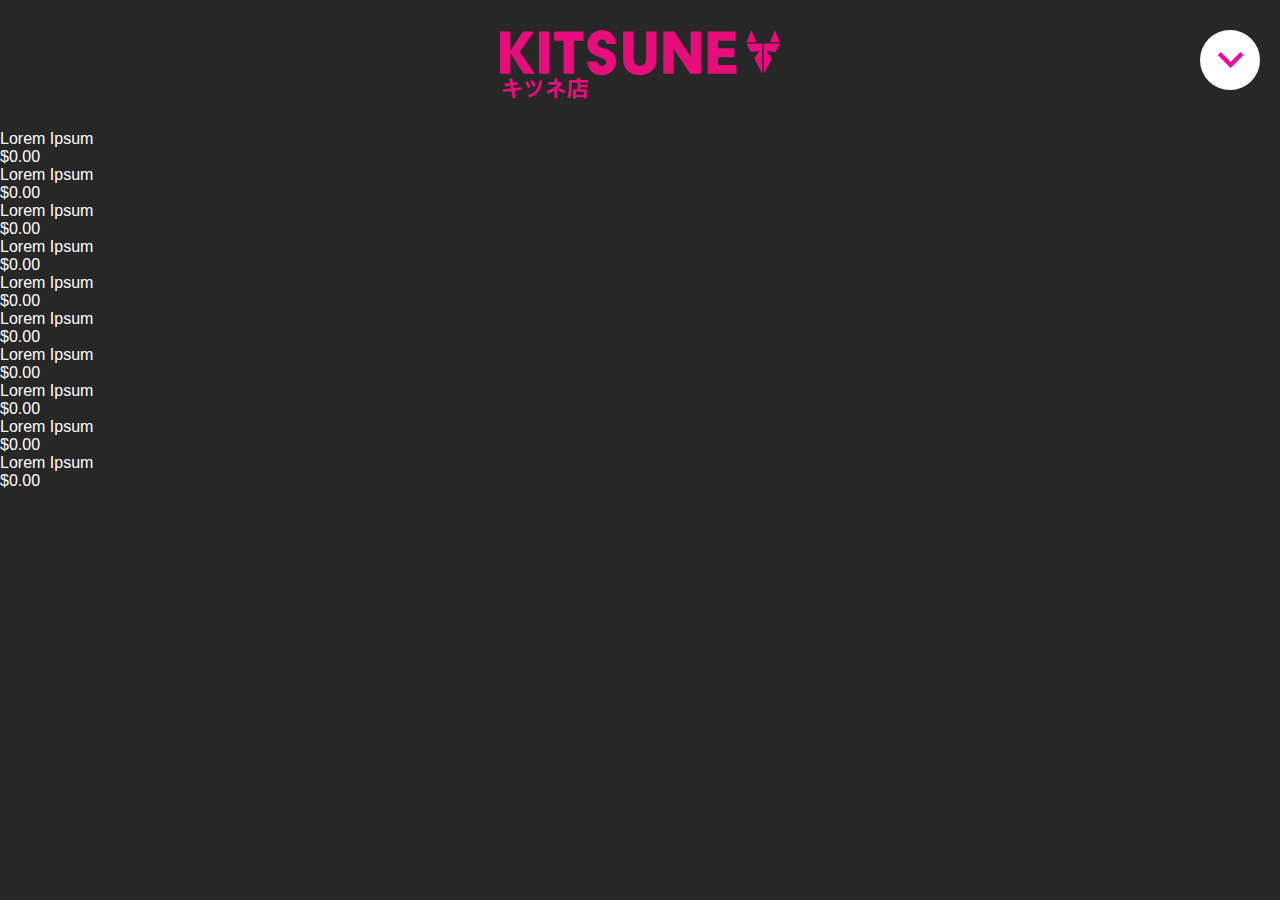
==== browse/browse.html @ a96a817d "new page" ====
<!DOCTYPE html>
<html lang="en">
<head>
    <meta charset="UTF-8">
    <meta http-equiv="X-UA-Compatible" content="IE=edge">
    <meta name="viewport" content="width=device-width, initial-scale=1.0">
    <link rel="shortcut icon" href="../images/kitsunesymbol.png" type="image/x-icon">
    <link href="https://fonts.googleapis.com/icon?family=Material+Icons+Outlined" rel="stylesheet">
    <link rel="stylesheet" href="css/style.css">
    <title>Document</title>
</head>
<body>
<header class="logo" id="logp"></header>

<div class="itemsContainer">
    <div class="listItems" id="i01"><div class="img" id="img"></div><div class="name" id="name">Lorem Ipsum</div><div class="price" id="price">$0.00</div></div>
    <div class="listItems" id="i02"><div class="img" id="img"></div><div class="name" id="name">Lorem Ipsum</div><div class="price" id="price">$0.00</div></div>
    <div class="listItems" id="i03"><div class="img" id="img"></div><div class="name" id="name">Lorem Ipsum</div><div class="price" id="price">$0.00</div></div>
    <div class="listItems" id="i04"><div class="img" id="img"></div><div class="name" id="name">Lorem Ipsum</div><div class="price" id="price">$0.00</div></div>
    <div class="listItems" id="i05"><div class="img" id="img"></div><div class="name" id="name">Lorem Ipsum</div><div class="price" id="price">$0.00</div></div>
    <div class="listItems" id="i06"><div class="img" id="img"></div><div class="name" id="name">Lorem Ipsum</div><div class="price" id="price">$0.00</div></div>
    <div class="listItems" id="i07"><div class="img" id="img"></div><div class="name" id="name">Lorem Ipsum</div><div class="price" id="price">$0.00</div></div>
    <div class="listItems" id="i08"><div class="img" id="img"></div><div class="name" id="name">Lorem Ipsum</div><div class="price" id="price">$0.00</div></div>
    <div class="listItems" id="i09"><div class="img" id="img"></div><div class="name" id="name">Lorem Ipsum</div><div class="price" id="price">$0.00</div></div>
    <div class="listItems" id="i10"><div class="img" id="img"></div><div class="name" id="name">Lorem Ipsum</div><div class="price" id="price">$0.00</div></div>
</div>



    <nav id="nav">
        <div class="icons">

            <div class="navWrap" id="navWrap">
                <a href="../index.html"><span class="material-icons-outlined" id="home">home</span></a>

                <a href=""><span class="material-icons-outlined" id="shoppingBag">shopping_bag</span></a>

                <a href=""><span class="material-icons-outlined" id="description">description</span></a>
            </div>

            <span class="material-icons-outlined" id="expand_more">expand_more</span>

        </div>
    </nav>

    <div class="loader-wrapper">
        <span class="loader"><span class="loader-inner"></span></span>
    </div>
    <script src="https://ajax.googleapis.com/ajax/libs/jquery/1.11.0/jquery.min.js"></script>
    <script src="script.js"></script>
</body>
</html>
---- browse/css/style.css ----
*,
::after,
::before {
  margin: 0;
  padding: 0;
  box-sizing: border-box;
  font-family: -apple-system, BlinkMacSystemFont, "Segoe UI", Roboto, Oxygen, Ubuntu, Cantarell, "Open Sans", "Helvetica Neue", sans-serif;
  color: white;
}

html {
  background-color: #272727;
}

.logo {
  margin: 30px;
  display: flex;
  justify-self: center;
  background-image: url(../../images/KitsuneShopLogo.svg);
  background-repeat: no-repeat;
  background-size: contain;
  height: 70px;
  width: 280px;
  cursor: pointer;
  transition: 0.3s;
}

.logo:hover {
  padding-right: 10px;
  transform: scale(1.03);
}

/* Loader */
.loader-wrapper {
  width: 100%;
  height: 100%;
  position: absolute;
  top: 0;
  left: 0;
  background-color: #272727;
  display: flex;
  justify-content: center;
  align-items: center;
  background-image: url(../../images/kitsuneloader.gif);
  background-size: 100px;
  background-repeat: no-repeat;
  background-position: center;
}

.icons {
  position: absolute;
  top: 30px;
  right: 20px;
}

.material-icons-outlined {
  display: block;
  color: #ff0095;
  font-size: 3rem;
  height: 60px;
  width: 60px;
  background-color: white;
  text-align: center;
  border-radius: 50%;
  line-height: 60px;
  user-select: none;
  cursor: pointer;
  transition: 0.3s ease-out;
}

.material-icons-outlined:hover {
  color: aqua;
}

#expand_more {
  margin-left: 10px;
  transform: rotate(0deg);
  font-size: 3.2rem;
}

.navWrap {
  position: absolute;
  top: 30px;
  padding: 0px 10px;
  height: 0px;
  background-color: #414141;
  border-radius: 15px;
  overflow: hidden;
  transition: 0.3s ease-out;
}

.navWrap a {
  text-decoration: none;
}

.navWrap .material-icons-outlined {
  margin-top: 20px;
  padding: 0;
  transition: 0.3s ease-out;
}

.navWrap .material-icons-outlined:hover {
  border-radius: 14px;
}

@media (max-width: 750px) {
  .logo {
    margin: 30px;
    display: flex;
    justify-self: center;
    background-image: url(../../images/KitsuneLogo.svg);
    background-repeat: no-repeat;
    background-size: contain;
    background-position: left;
    height: 70px;
    width: 55px;
    cursor: pointer;
  }
  .splash {
    height: 700px;
  }
  .splash #itemBox {
    transition: 0.3s ease-out;
    cursor: pointer;
    background-repeat: repeat;
    background-size: cover;
    background-position: center;
  }
  .splash #itemBox .pName {
    display: none;
  }
  .splash #itemBox:hover {
    margin: 5px;
  }
}
/*# sourceMappingURL=style.css.map */
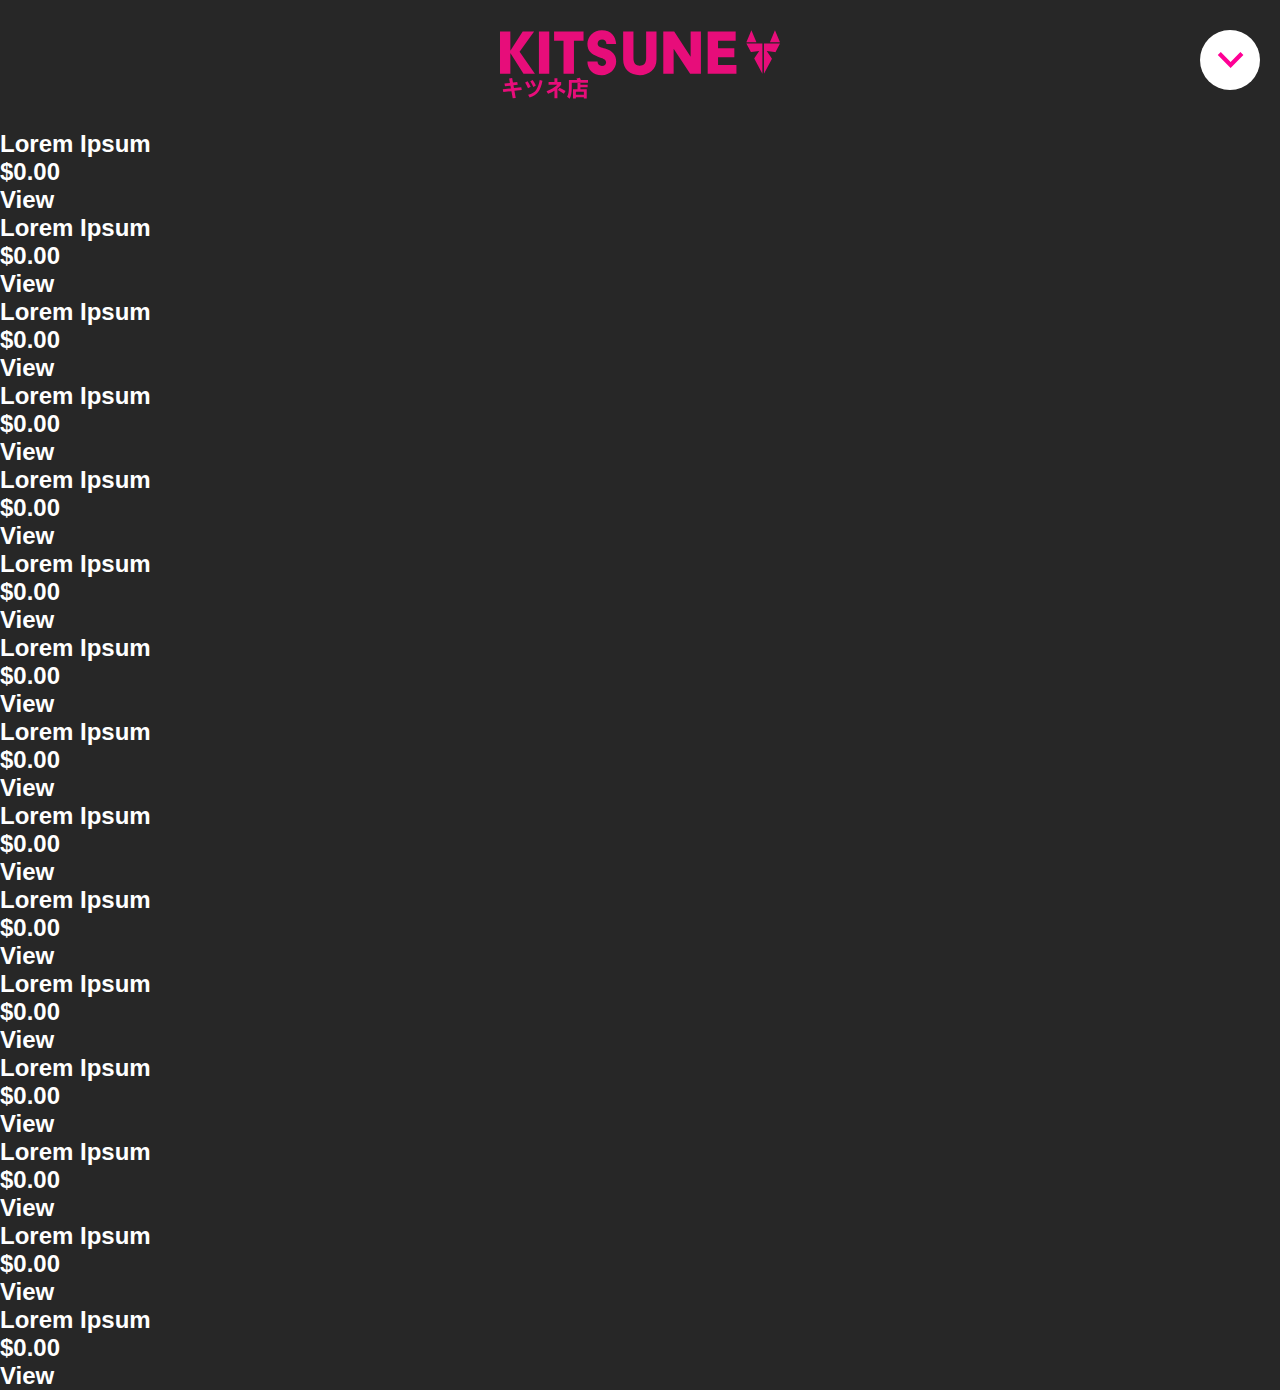
==== commit d136ec2d: "bug fix" ====
--- a/browse/browse.html
+++ b/browse/browse.html
@@ -7,22 +7,27 @@
     <link rel="shortcut icon" href="../images/kitsunesymbol.png" type="image/x-icon">
     <link href="https://fonts.googleapis.com/icon?family=Material+Icons+Outlined" rel="stylesheet">
     <link rel="stylesheet" href="css/style.css">
-    <title>Document</title>
+    <title>Browse</title>
 </head>
 <body>
 <header class="logo" id="logp"></header>
 
 <div class="itemsContainer">
-    <div class="listItems" id="i01"><div class="img" id="img"></div><div class="name" id="name">Lorem Ipsum</div><div class="price" id="price">$0.00</div></div>
-    <div class="listItems" id="i02"><div class="img" id="img"></div><div class="name" id="name">Lorem Ipsum</div><div class="price" id="price">$0.00</div></div>
-    <div class="listItems" id="i03"><div class="img" id="img"></div><div class="name" id="name">Lorem Ipsum</div><div class="price" id="price">$0.00</div></div>
-    <div class="listItems" id="i04"><div class="img" id="img"></div><div class="name" id="name">Lorem Ipsum</div><div class="price" id="price">$0.00</div></div>
-    <div class="listItems" id="i05"><div class="img" id="img"></div><div class="name" id="name">Lorem Ipsum</div><div class="price" id="price">$0.00</div></div>
-    <div class="listItems" id="i06"><div class="img" id="img"></div><div class="name" id="name">Lorem Ipsum</div><div class="price" id="price">$0.00</div></div>
-    <div class="listItems" id="i07"><div class="img" id="img"></div><div class="name" id="name">Lorem Ipsum</div><div class="price" id="price">$0.00</div></div>
-    <div class="listItems" id="i08"><div class="img" id="img"></div><div class="name" id="name">Lorem Ipsum</div><div class="price" id="price">$0.00</div></div>
-    <div class="listItems" id="i09"><div class="img" id="img"></div><div class="name" id="name">Lorem Ipsum</div><div class="price" id="price">$0.00</div></div>
-    <div class="listItems" id="i10"><div class="img" id="img"></div><div class="name" id="name">Lorem Ipsum</div><div class="price" id="price">$0.00</div></div>
+    <div class="listItem" id="i01"><div class="img" id="img"></div><li><h2 class="name" id="name">Lorem Ipsum</h2><div class="info"><h2 class="price">$0.00</h2><h2 class="view">View</h2></div></li></div>
+    <div class="listItem" id="i01"><div class="img" id="img"></div><li><h2 class="name" id="name">Lorem Ipsum</h2><div class="info"><h2 class="price">$0.00</h2><h2 class="view">View</h2></div></li></div>
+    <div class="listItem" id="i01"><div class="img" id="img"></div><li><h2 class="name" id="name">Lorem Ipsum</h2><div class="info"><h2 class="price">$0.00</h2><h2 class="view">View</h2></div></li></div>
+    <div class="listItem" id="i01"><div class="img" id="img"></div><li><h2 class="name" id="name">Lorem Ipsum</h2><div class="info"><h2 class="price">$0.00</h2><h2 class="view">View</h2></div></li></div>
+    <div class="listItem" id="i01"><div class="img" id="img"></div><li><h2 class="name" id="name">Lorem Ipsum</h2><div class="info"><h2 class="price">$0.00</h2><h2 class="view">View</h2></div></li></div>
+    <div class="listItem" id="i01"><div class="img" id="img"></div><li><h2 class="name" id="name">Lorem Ipsum</h2><div class="info"><h2 class="price">$0.00</h2><h2 class="view">View</h2></div></li></div>
+    <div class="listItem" id="i01"><div class="img" id="img"></div><li><h2 class="name" id="name">Lorem Ipsum</h2><div class="info"><h2 class="price">$0.00</h2><h2 class="view">View</h2></div></li></div>
+    <div class="listItem" id="i01"><div class="img" id="img"></div><li><h2 class="name" id="name">Lorem Ipsum</h2><div class="info"><h2 class="price">$0.00</h2><h2 class="view">View</h2></div></li></div>
+    <div class="listItem" id="i01"><div class="img" id="img"></div><li><h2 class="name" id="name">Lorem Ipsum</h2><div class="info"><h2 class="price">$0.00</h2><h2 class="view">View</h2></div></li></div>
+    <div class="listItem" id="i01"><div class="img" id="img"></div><li><h2 class="name" id="name">Lorem Ipsum</h2><div class="info"><h2 class="price">$0.00</h2><h2 class="view">View</h2></div></li></div>
+    <div class="listItem" id="i01"><div class="img" id="img"></div><li><h2 class="name" id="name">Lorem Ipsum</h2><div class="info"><h2 class="price">$0.00</h2><h2 class="view">View</h2></div></li></div>
+    <div class="listItem" id="i01"><div class="img" id="img"></div><li><h2 class="name" id="name">Lorem Ipsum</h2><div class="info"><h2 class="price">$0.00</h2><h2 class="view">View</h2></div></li></div>
+    <div class="listItem" id="i01"><div class="img" id="img"></div><li><h2 class="name" id="name">Lorem Ipsum</h2><div class="info"><h2 class="price">$0.00</h2><h2 class="view">View</h2></div></li></div>
+    <div class="listItem" id="i01"><div class="img" id="img"></div><li><h2 class="name" id="name">Lorem Ipsum</h2><div class="info"><h2 class="price">$0.00</h2><h2 class="view">View</h2></div></li></div>
+    <div class="listItem" id="i01"><div class="img" id="img"></div><li><h2 class="name" id="name">Lorem Ipsum</h2><div class="info"><h2 class="price">$0.00</h2><h2 class="view">View</h2></div></li></div>
 </div>
 
 
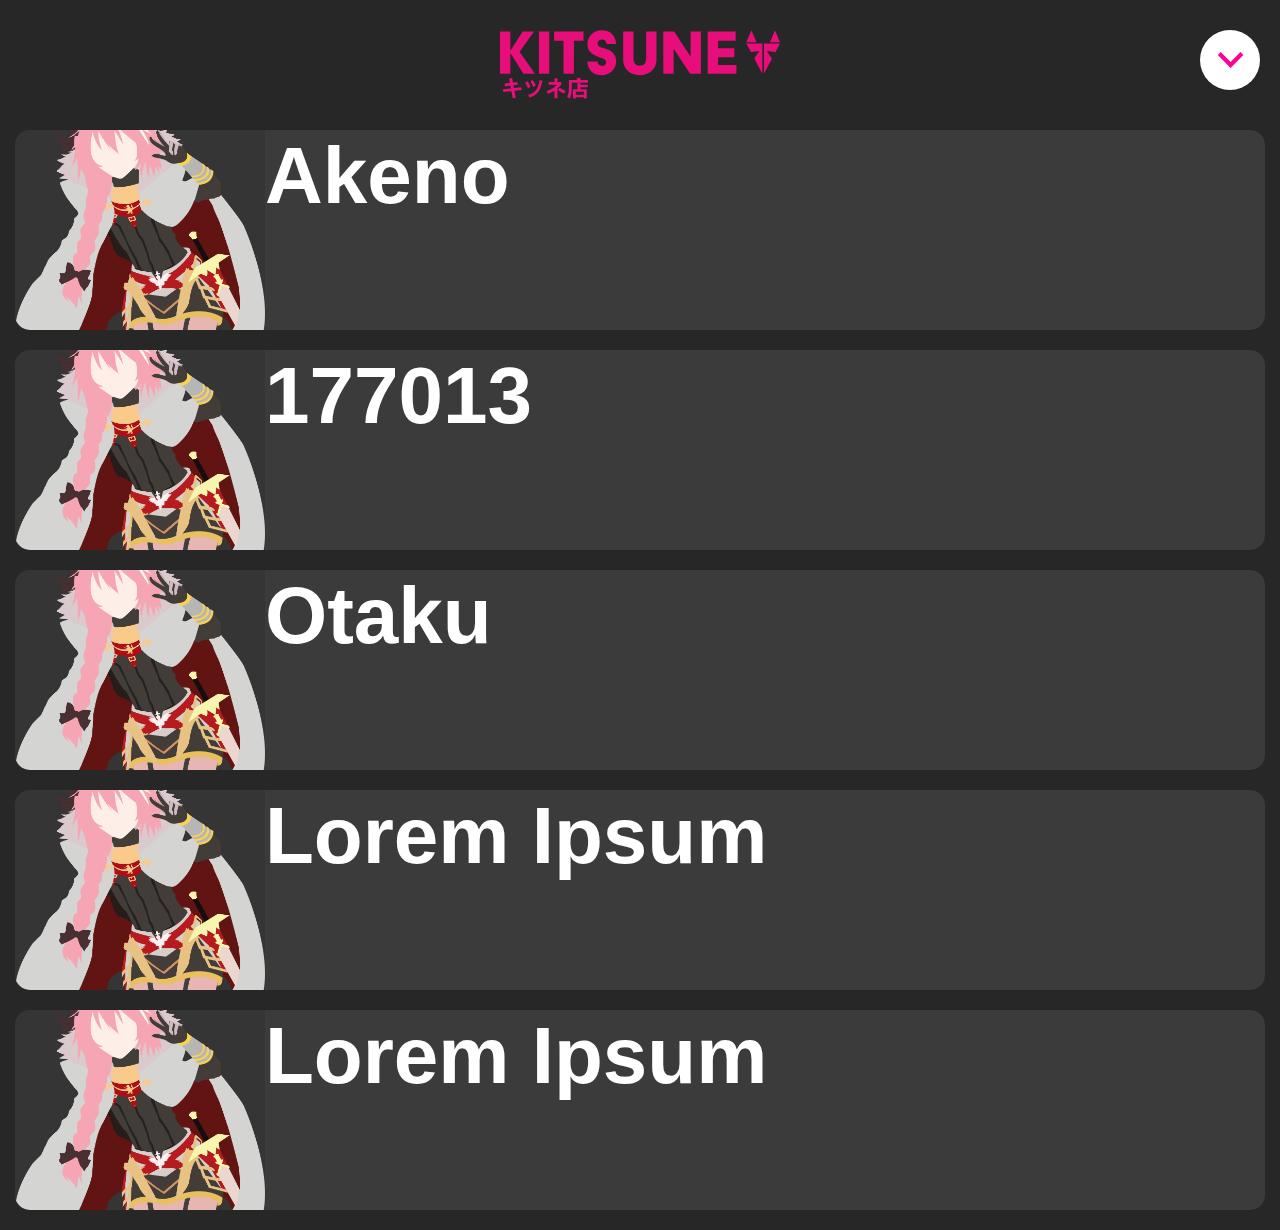
==== commit 789521e8: "items viewer" ====
--- a/browse/browse.html
+++ b/browse/browse.html
@@ -10,24 +10,14 @@
     <title>Browse</title>
 </head>
 <body>
-<header class="logo" id="logp"></header>
+<header class="logo" id="logo"></header>
 
 <div class="itemsContainer">
-    <div class="listItem" id="i01"><div class="img" id="img"></div><li><h2 class="name" id="name">Lorem Ipsum</h2><div class="info"><h2 class="price">$0.00</h2><h2 class="view">View</h2></div></li></div>
-    <div class="listItem" id="i01"><div class="img" id="img"></div><li><h2 class="name" id="name">Lorem Ipsum</h2><div class="info"><h2 class="price">$0.00</h2><h2 class="view">View</h2></div></li></div>
-    <div class="listItem" id="i01"><div class="img" id="img"></div><li><h2 class="name" id="name">Lorem Ipsum</h2><div class="info"><h2 class="price">$0.00</h2><h2 class="view">View</h2></div></li></div>
-    <div class="listItem" id="i01"><div class="img" id="img"></div><li><h2 class="name" id="name">Lorem Ipsum</h2><div class="info"><h2 class="price">$0.00</h2><h2 class="view">View</h2></div></li></div>
-    <div class="listItem" id="i01"><div class="img" id="img"></div><li><h2 class="name" id="name">Lorem Ipsum</h2><div class="info"><h2 class="price">$0.00</h2><h2 class="view">View</h2></div></li></div>
-    <div class="listItem" id="i01"><div class="img" id="img"></div><li><h2 class="name" id="name">Lorem Ipsum</h2><div class="info"><h2 class="price">$0.00</h2><h2 class="view">View</h2></div></li></div>
-    <div class="listItem" id="i01"><div class="img" id="img"></div><li><h2 class="name" id="name">Lorem Ipsum</h2><div class="info"><h2 class="price">$0.00</h2><h2 class="view">View</h2></div></li></div>
-    <div class="listItem" id="i01"><div class="img" id="img"></div><li><h2 class="name" id="name">Lorem Ipsum</h2><div class="info"><h2 class="price">$0.00</h2><h2 class="view">View</h2></div></li></div>
-    <div class="listItem" id="i01"><div class="img" id="img"></div><li><h2 class="name" id="name">Lorem Ipsum</h2><div class="info"><h2 class="price">$0.00</h2><h2 class="view">View</h2></div></li></div>
-    <div class="listItem" id="i01"><div class="img" id="img"></div><li><h2 class="name" id="name">Lorem Ipsum</h2><div class="info"><h2 class="price">$0.00</h2><h2 class="view">View</h2></div></li></div>
-    <div class="listItem" id="i01"><div class="img" id="img"></div><li><h2 class="name" id="name">Lorem Ipsum</h2><div class="info"><h2 class="price">$0.00</h2><h2 class="view">View</h2></div></li></div>
-    <div class="listItem" id="i01"><div class="img" id="img"></div><li><h2 class="name" id="name">Lorem Ipsum</h2><div class="info"><h2 class="price">$0.00</h2><h2 class="view">View</h2></div></li></div>
-    <div class="listItem" id="i01"><div class="img" id="img"></div><li><h2 class="name" id="name">Lorem Ipsum</h2><div class="info"><h2 class="price">$0.00</h2><h2 class="view">View</h2></div></li></div>
-    <div class="listItem" id="i01"><div class="img" id="img"></div><li><h2 class="name" id="name">Lorem Ipsum</h2><div class="info"><h2 class="price">$0.00</h2><h2 class="view">View</h2></div></li></div>
-    <div class="listItem" id="i01"><div class="img" id="img"></div><li><h2 class="name" id="name">Lorem Ipsum</h2><div class="info"><h2 class="price">$0.00</h2><h2 class="view">View</h2></div></li></div>
+    <div class="listItem" id="i1"><div class="img" id="img1"></div><li><h2 class="name" id="name">Akeno</h2><div class="info"><h2 class="price">$40.00</h2></div></li></div>
+    <div class="listItem" id="i2"><div class="img" id="img2"></div><li><h2 class="name" id="name">177013</h2><div class="info"><h2 class="price">$40.00</h2></div></li></div>
+    <div class="listItem" id="i3"><div class="img" id="img3"></div><li><h2 class="name" id="name">Otaku</h2><div class="info"><h2 class="price">$40.00</h2></div></li></div>
+    <div class="listItem" id="i3"><div class="img" id="img3"></div><li><h2 class="name" id="name">Lorem Ipsum</h2><div class="info"><h2 class="price">$0.00</h2></div></li></div>
+    <div class="listItem" id="i3"><div class="img" id="img3"></div><li><h2 class="name" id="name">Lorem Ipsum</h2><div class="info"><h2 class="price">$0.00</h2></div></li></div>
 </div>
 
 
--- a/browse/css/style.css
+++ b/browse/css/style.css
@@ -13,6 +13,11 @@
   background-color: #272727;
 }
 
+body {
+  width: 100%;
+  position: fixed;
+}
+
 .logo {
   margin: 30px;
   display: flex;
@@ -34,7 +39,7 @@
 /* Loader */
 .loader-wrapper {
   width: 100%;
-  height: 100%;
+  height: 100vh;
   position: absolute;
   top: 0;
   left: 0;
@@ -104,6 +109,68 @@
   border-radius: 14px;
 }
 
+.itemsContainer {
+  margin: 5px 15px;
+}
+
+.itemsContainer .listItem {
+  margin-bottom: 20px;
+  display: flex;
+  cursor: pointer;
+  transition: 0.3s ease-out;
+  height: 200px;
+  overflow: hidden;
+  width: 100%;
+  background-color: #3b3b3b;
+  border-radius: 15px;
+}
+
+.itemsContainer .listItem .img {
+  transition: 0.3s ease-out;
+  height: 100%;
+  width: 25%;
+  background-image: url(../../images/AstolfoCutout.png);
+  background-size: cover;
+  background-position: center;
+  background-repeat: no-repeat;
+  background-color: #353535;
+}
+
+.itemsContainer .listItem li {
+  list-style: none;
+  width: 100%;
+}
+
+.itemsContainer .listItem li .name {
+  font-size: 5rem;
+  height: 200px;
+}
+
+.itemsContainer .listItem li .info {
+  display: flex;
+}
+
+.itemsContainer .listItem li .info .price {
+  transition: 0.3s;
+  font-size: 3rem;
+  background-color: #ff0095;
+  border-radius: 5px;
+  margin-left: 10px;
+  padding: 5px;
+}
+
+.itemsContainer .listItem li .info .price:hover {
+  background-color: aqua;
+}
+
+.itemsContainer .listItem:hover {
+  height: 300px;
+}
+
+.itemsContainer .listItem:hover .img {
+  width: 30%;
+}
+
 @media (max-width: 750px) {
   .logo {
     margin: 30px;
@@ -133,5 +200,30 @@
   .splash #itemBox:hover {
     margin: 5px;
   }
+  .itemsContainer .listItem {
+    height: 100px;
+  }
+  .itemsContainer .listItem .img {
+    width: 40%;
+  }
+  .itemsContainer .listItem li .name {
+    font-size: 20px;
+    height: 50px;
+    padding-left: 5px;
+  }
+  .itemsContainer .listItem li .info .price {
+    font-size: 25px;
+    margin-left: 10px;
+  }
+  .itemsContainer .listItem li .info .view {
+    font-size: 25px;
+    margin-left: 10px;
+  }
+  .itemsContainer .listItem:hover {
+    height: 100px;
+  }
+  .itemsContainer .listItem:hover .img {
+    width: 40%;
+  }
 }
 /*# sourceMappingURL=style.css.map */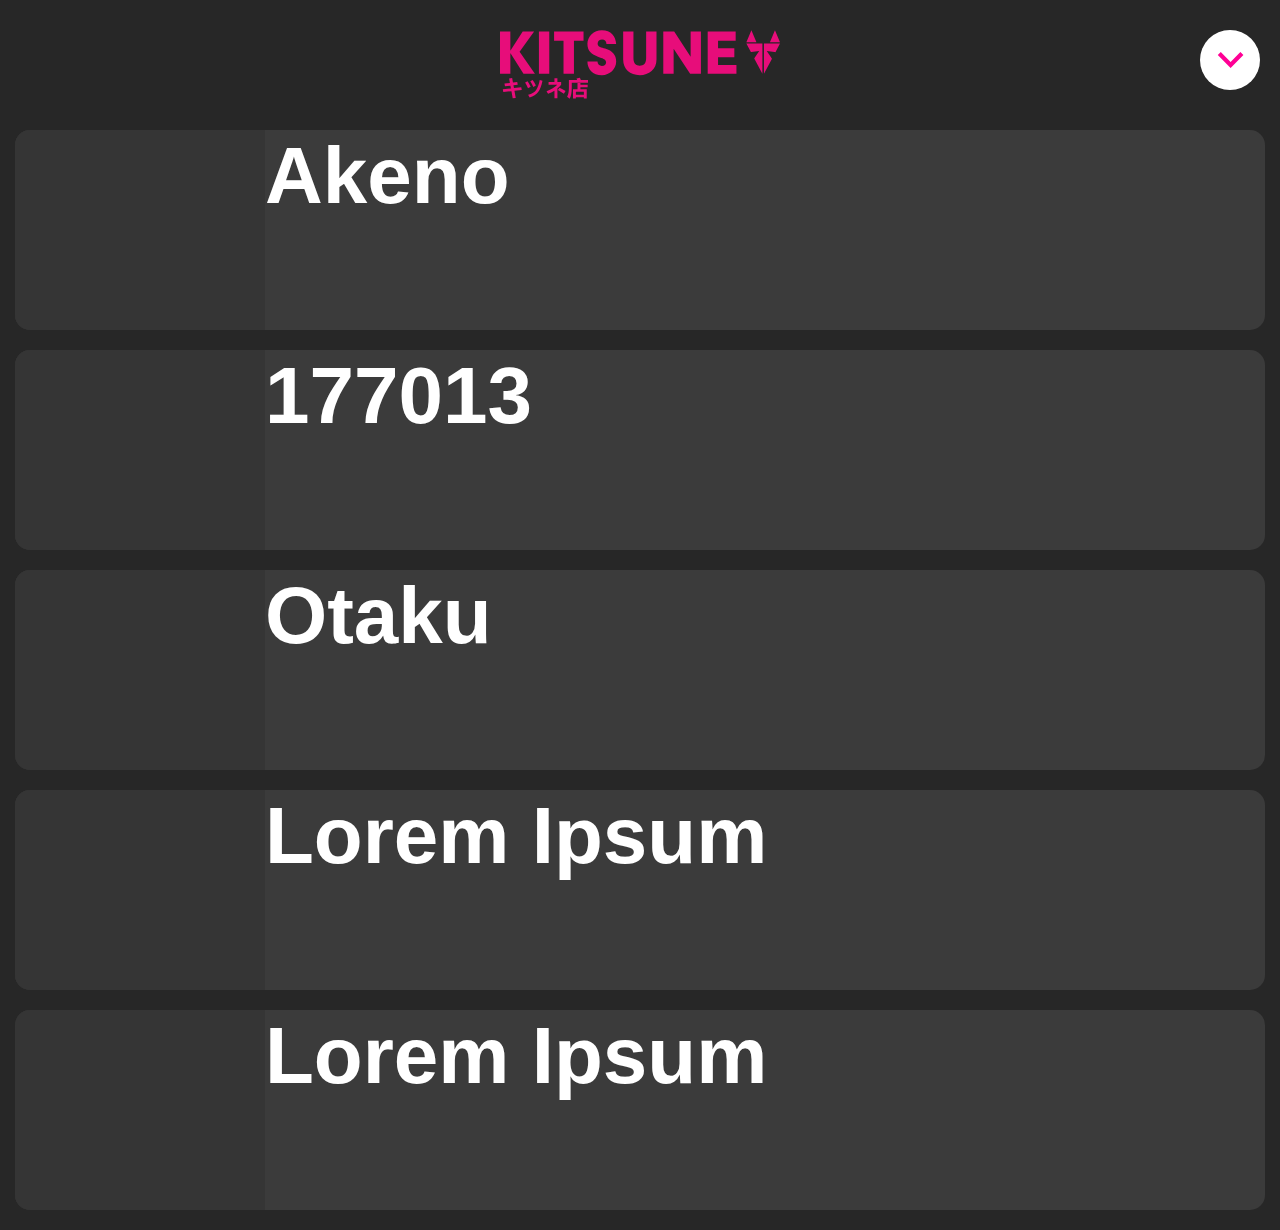
==== commit 8c644442: "linking" ====
--- a/browse/browse.html
+++ b/browse/browse.html
@@ -30,7 +30,7 @@
 
                 <a href=""><span class="material-icons-outlined" id="shoppingBag">shopping_bag</span></a>
 
-                <a href=""><span class="material-icons-outlined" id="description">description</span></a>
+                <a href="../Form/form.html"><span class="material-icons-outlined" id="description">description</span></a>
             </div>
 
             <span class="material-icons-outlined" id="expand_more">expand_more</span>
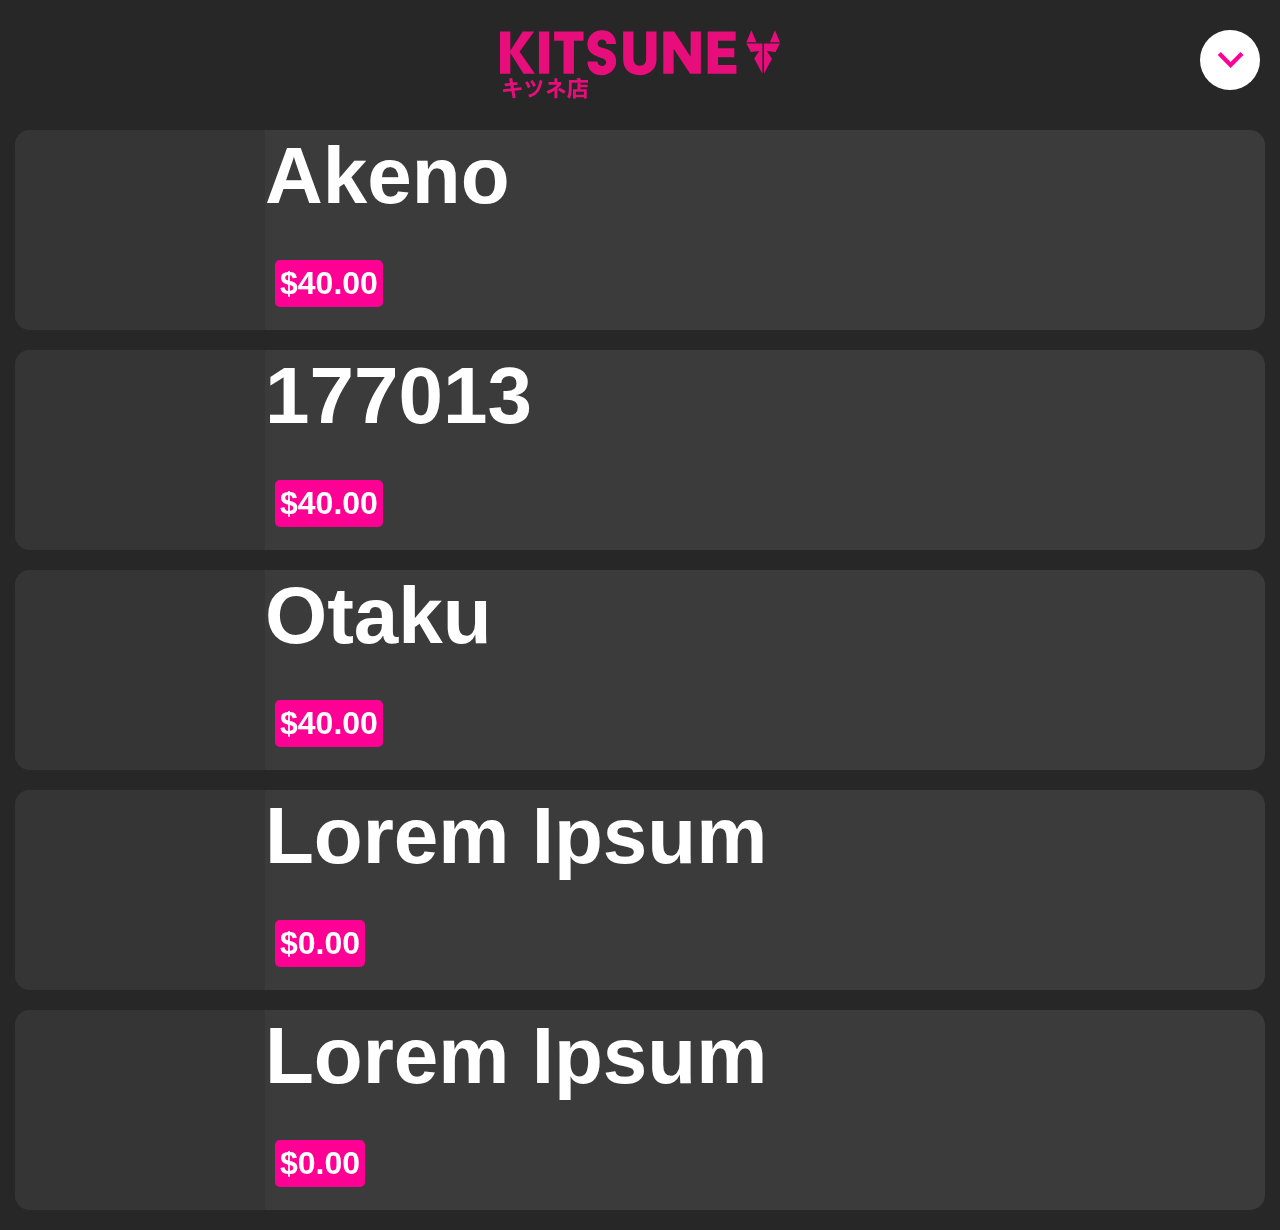
==== commit 6f5749de: "new SASS settings" ====
--- a/browse/browse.html
+++ b/browse/browse.html
@@ -6,7 +6,7 @@
     <meta name="viewport" content="width=device-width, initial-scale=1.0">
     <link rel="shortcut icon" href="../images/kitsunesymbol.png" type="image/x-icon">
     <link href="https://fonts.googleapis.com/icon?family=Material+Icons+Outlined" rel="stylesheet">
-    <link rel="stylesheet" href="css/style.css">
+    <link rel="stylesheet" href="style.css">
     <title>Browse</title>
 </head>
 <body>
--- a/browse/style.css
+++ b/browse/style.css
@@ -0,0 +1,209 @@
+*,
+::after,
+::before {
+  margin: 0;
+  padding: 0;
+  box-sizing: border-box;
+  font-family: -apple-system, BlinkMacSystemFont, "Segoe UI", Roboto, Oxygen, Ubuntu, Cantarell, "Open Sans", "Helvetica Neue", sans-serif;
+  color: white;
+}
+
+html {
+  background-color: #272727;
+}
+
+body {
+  width: 100%;
+  position: fixed;
+}
+
+.logo {
+  margin: 30px;
+  display: flex;
+  justify-self: center;
+  background-image: url(../images/KitsuneShopLogo.svg);
+  background-repeat: no-repeat;
+  background-size: contain;
+  height: 70px;
+  width: 280px;
+  cursor: pointer;
+  transition: 0.3s;
+}
+.logo:hover {
+  padding-right: 10px;
+  transform: scale(1.03);
+}
+
+/* Loader */
+.loader-wrapper {
+  width: 100%;
+  height: 100vh;
+  position: absolute;
+  top: 0;
+  left: 0;
+  background-color: #272727;
+  display: flex;
+  justify-content: center;
+  align-items: center;
+  background-image: url(../images/kitsuneloader.gif);
+  background-size: 100px;
+  background-repeat: no-repeat;
+  background-position: center;
+}
+
+.icons {
+  position: absolute;
+  top: 30px;
+  right: 20px;
+}
+
+.material-icons-outlined {
+  display: block;
+  color: #ff0095;
+  font-size: 3rem;
+  height: 60px;
+  width: 60px;
+  background-color: white;
+  text-align: center;
+  border-radius: 50%;
+  line-height: 60px;
+  -webkit-user-select: none;
+     -moz-user-select: none;
+      -ms-user-select: none;
+          user-select: none;
+  cursor: pointer;
+  transition: 0.3s ease-out;
+}
+.material-icons-outlined:hover {
+  color: aqua;
+}
+
+#expand_more {
+  margin-left: 10px;
+  transform: rotate(0deg);
+  font-size: 3.2rem;
+}
+
+.navWrap {
+  position: absolute;
+  top: 30px;
+  padding: 0px 10px;
+  height: 0px;
+  background-color: #414141;
+  border-radius: 15px;
+  overflow: hidden;
+  transition: 0.3s ease-out;
+}
+.navWrap a {
+  text-decoration: none;
+}
+.navWrap .material-icons-outlined {
+  margin-top: 20px;
+  padding: 0;
+  transition: 0.3s ease-out;
+}
+.navWrap .material-icons-outlined:hover {
+  border-radius: 14px;
+}
+
+.itemsContainer {
+  margin: 5px 15px;
+}
+.itemsContainer .listItem {
+  margin-bottom: 20px;
+  display: flex;
+  cursor: pointer;
+  transition: 0.3s ease-out;
+  height: 200px;
+  overflow: hidden;
+  width: 100%;
+  background-color: #3b3b3b;
+  border-radius: 15px;
+}
+.itemsContainer .listItem .img {
+  transition: 0.3s ease-out;
+  height: 100%;
+  width: 25%;
+  background-image: url(../images/AstolfoCutout.png);
+  background-size: cover;
+  background-position: center;
+  background-repeat: no-repeat;
+  background-color: #353535;
+}
+.itemsContainer .listItem li {
+  list-style: none;
+  width: 100%;
+}
+.itemsContainer .listItem li .name {
+  font-size: 5rem;
+  height: 130px;
+}
+.itemsContainer .listItem li .info {
+  display: flex;
+}
+.itemsContainer .listItem li .info .price {
+  transition: 0.3s;
+  font-size: 2rem;
+  background-color: #ff0095;
+  border-radius: 5px;
+  margin-left: 10px;
+  padding: 5px;
+}
+
+@media (max-width: 750px) {
+  .logo {
+    margin: 30px;
+    display: flex;
+    justify-self: center;
+    background-image: url(../images/KitsuneLogo.svg);
+    background-repeat: no-repeat;
+    background-size: contain;
+    background-position: left;
+    height: 70px;
+    width: 55px;
+    cursor: pointer;
+  }
+
+  .splash {
+    height: 700px;
+  }
+  .splash #itemBox {
+    transition: 0.3s ease-out;
+    cursor: pointer;
+    background-repeat: repeat;
+    background-size: cover;
+    background-position: center;
+  }
+  .splash #itemBox .pName {
+    display: none;
+  }
+  .splash #itemBox:hover {
+    margin: 5px;
+  }
+
+  .itemsContainer .listItem {
+    height: 100px;
+  }
+  .itemsContainer .listItem .img {
+    width: 40%;
+  }
+  .itemsContainer .listItem li .name {
+    font-size: 20px;
+    height: 50px;
+    padding-left: 5px;
+  }
+  .itemsContainer .listItem li .info .price {
+    font-size: 25px;
+    margin-left: 10px;
+  }
+  .itemsContainer .listItem li .info .view {
+    font-size: 25px;
+    margin-left: 10px;
+  }
+  .itemsContainer .listItem:hover {
+    height: 100px;
+  }
+  .itemsContainer .listItem:hover .img {
+    width: 40%;
+  }
+}/*# sourceMappingURL=style.css.map */